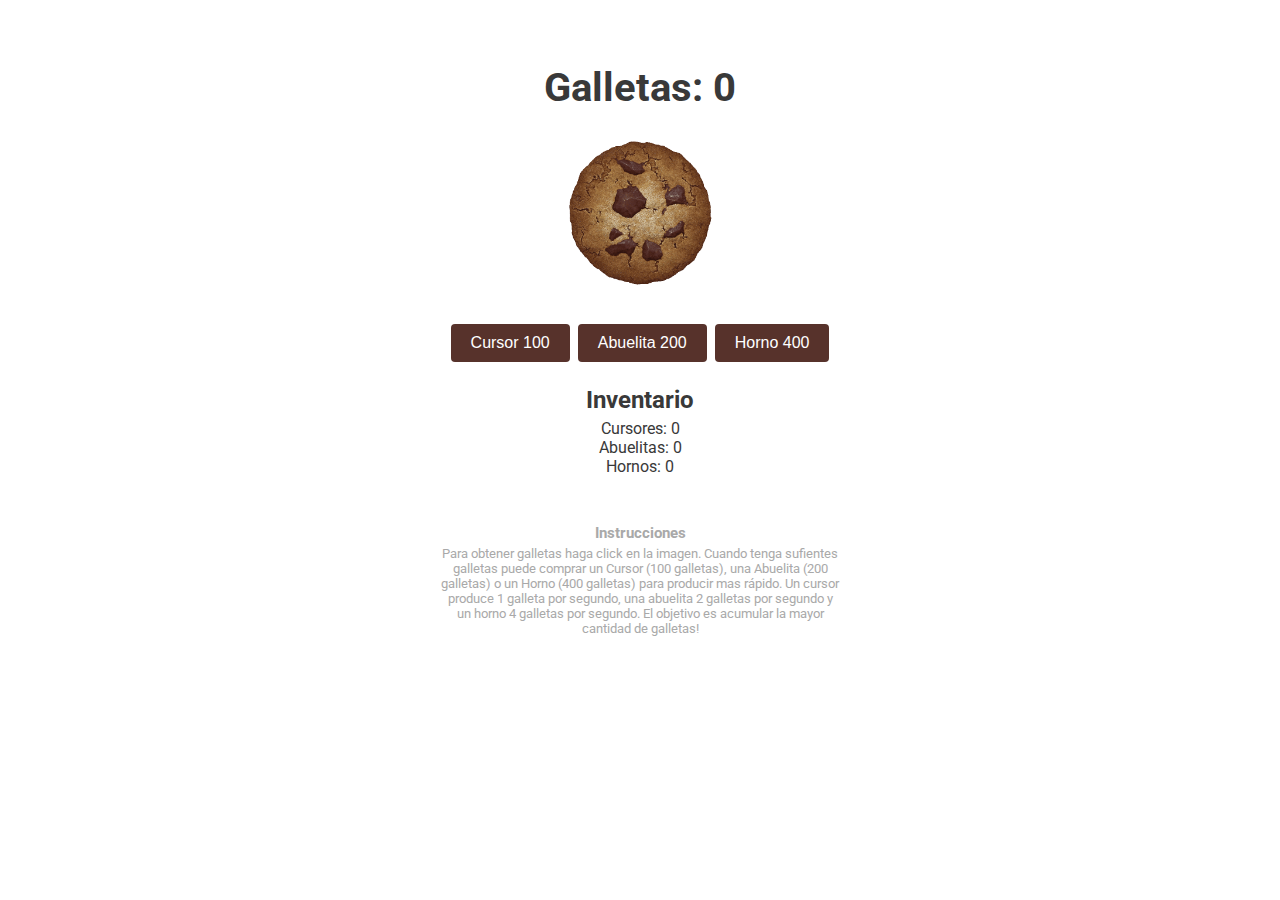
==== cookie-clicker/index.html @ 3a602e5a "Update Cookie Clicker project" ====
<!DOCTYPE html>
<html>
<head>
    <title>Cookie Clicker</title>
    <link href="https://fonts.googleapis.com/css?family=Roboto" rel="stylesheet">
    <link rel="stylesheet" type="text/css" href="style.css">
    <script src="juego.js"></script>
</head>
<body>
    <div class="container">
        <h1>Galletas: <span id="counter">0</span></h1>

        <img src="img/cookie.png" height="150" width="150" onclick="clickToCookie();">

        <button class="btn" onclick="purchase(0);">Cursor 100</button>
        <button class="btn" onclick="purchase(1);">Abuelita 200</button>
        <button class="btn" onclick="purchase(2);">Horno 400</button>

        <div id="message"></div>

        <h2>Inventario</h2>
        <div id="inventory"></div>

        <div class="instructions">
            <h3>Instrucciones</h3>
            <p>
                Para obtener galletas haga click en la imagen. Cuando tenga sufientes galletas
                puede comprar un Cursor (100 galletas), una Abuelita (200 galletas) o un Horno (400 galletas)
                para producir mas rápido. Un cursor produce 1 galleta por segundo, una abuelita 2 galletas
                por segundo y un horno 4 galletas por segundo. El objetivo es acumular la mayor cantidad de galletas!
            </p>
        </div>
    </div>
</body>
</html>
---- cookie-clicker/style.css ----
body {
    font-family: 'Roboto', sans-serif;
    color: #393939;
    margin: 0;
}

.container {
    width: 50%;
    margin: 4rem auto;
    text-align: center;
}

.container > h1 {
    font-size: 2.5rem;
}

img {
    display: block;
    margin-left: auto;
    margin-right: auto;
    margin-bottom: 2em;
    cursor: pointer;
}

img:active {
    transform: scale(1.01, 1.01);
}

.btn {
    display: inline-block;
    padding: 10px 20px;
    border: none;
    border-radius: 4px;
    margin: 4px 2px;
    background-color: #57322B;
    color: white;
    text-align: center;
    text-decoration: none;
    font-size: 1em;
    cursor: pointer;
}

#aviso {
    margin-top: 1em;
    color: #57322B;
}

h2 {
    margin-bottom: 0.2em;
}

.instructions {
    max-width: 25rem;
    margin: 0 auto;
    color: darkgray;
    font-size: 0.8rem;
}

.instructions > h3 {
    margin-top: 3rem;
    margin-bottom: 0.3rem;
}

.instructions > p {
    margin-top: 0;
}
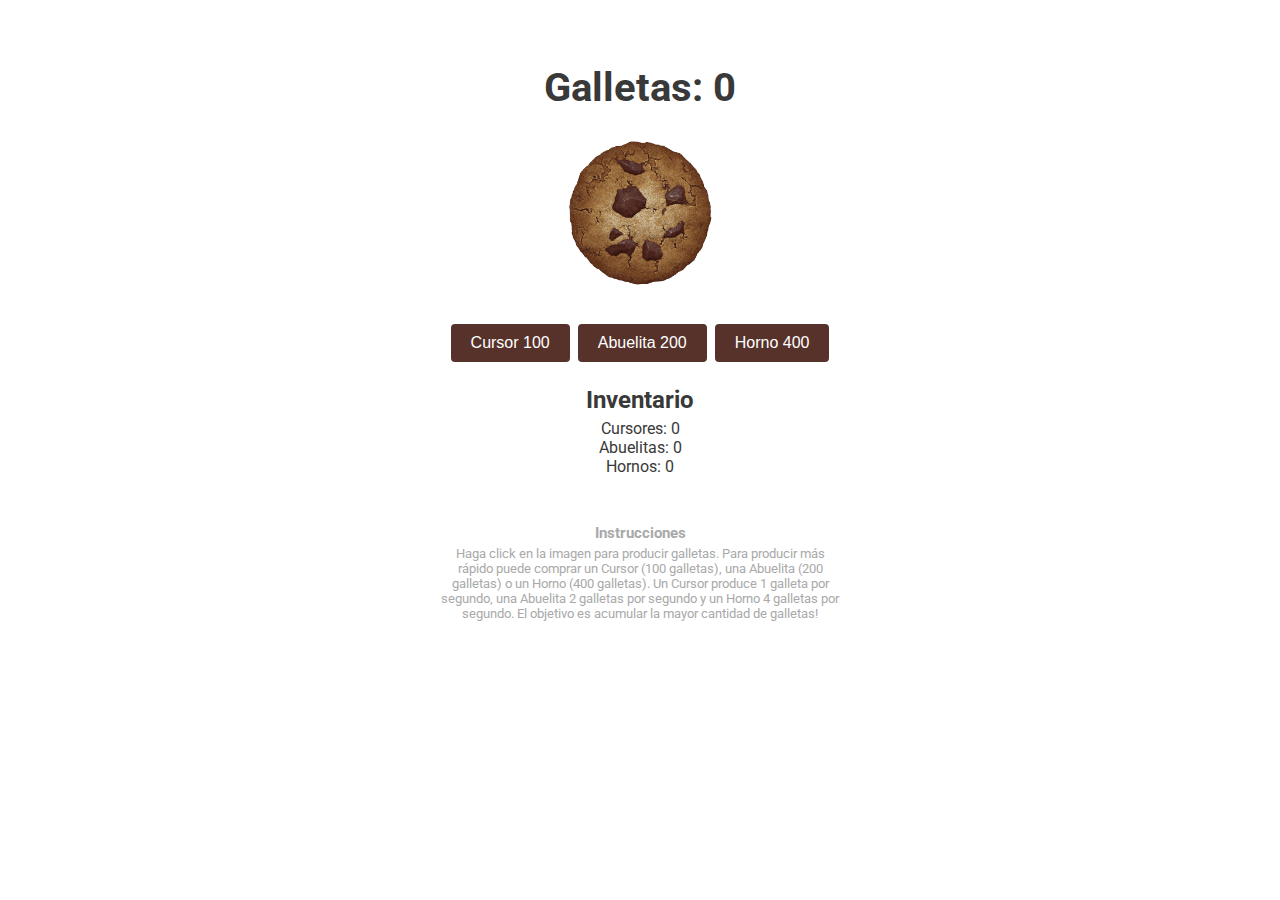
==== commit 238dfea1: "Rename files" ====
--- a/cookie-clicker/index.html
+++ b/cookie-clicker/index.html
@@ -4,7 +4,7 @@
     <title>Cookie Clicker</title>
     <link href="https://fonts.googleapis.com/css?family=Roboto" rel="stylesheet">
     <link rel="stylesheet" type="text/css" href="style.css">
-    <script src="juego.js"></script>
+    <script src="game.js"></script>
 </head>
 <body>
     <div class="container">
@@ -24,10 +24,10 @@
         <div class="instructions">
             <h3>Instrucciones</h3>
             <p>
-                Para obtener galletas haga click en la imagen. Cuando tenga sufientes galletas
-                puede comprar un Cursor (100 galletas), una Abuelita (200 galletas) o un Horno (400 galletas)
-                para producir mas rápido. Un cursor produce 1 galleta por segundo, una abuelita 2 galletas
-                por segundo y un horno 4 galletas por segundo. El objetivo es acumular la mayor cantidad de galletas!
+                Haga click en la imagen para producir galletas. Para producir más rápido
+                puede comprar un Cursor (100 galletas), una Abuelita (200 galletas) o un Horno (400 galletas).
+                Un Cursor produce 1 galleta por segundo, una Abuelita 2 galletas
+                por segundo y un Horno 4 galletas por segundo. El objetivo es acumular la mayor cantidad de galletas!
             </p>
         </div>
     </div>
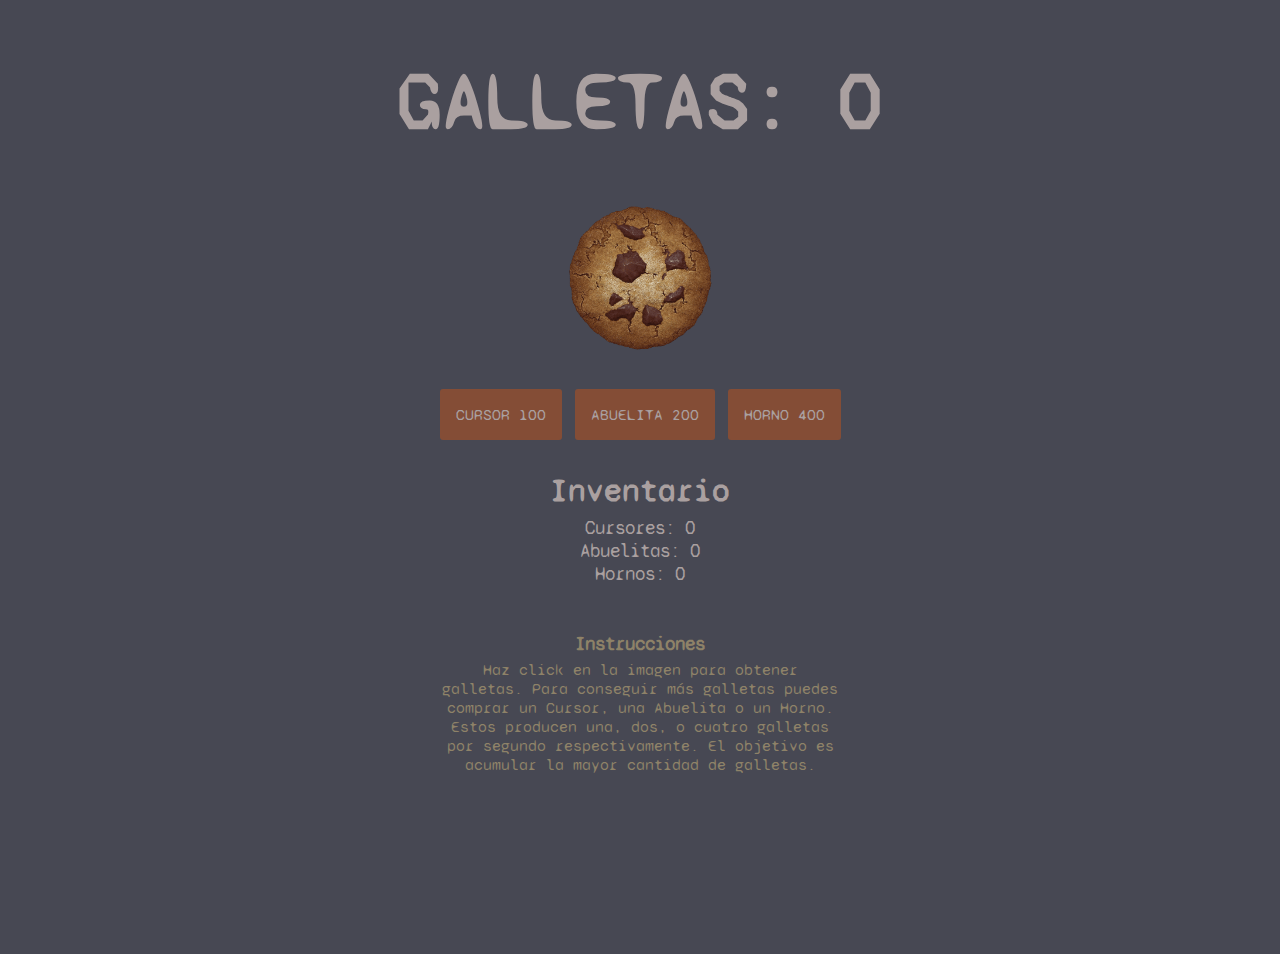
==== commit 7652bcb1: "Refactor cookie clicker" ====
--- a/cookie-clicker/index.html
+++ b/cookie-clicker/index.html
@@ -1,35 +1,36 @@
 <!DOCTYPE html>
 <html>
-<head>
+  <head>
     <title>Cookie Clicker</title>
     <link href="https://fonts.googleapis.com/css?family=Roboto" rel="stylesheet">
     <link rel="stylesheet" type="text/css" href="style.css">
+  </head>
+  <body>
+    <div class="container">
+      <h1>Galletas: <span id="counter">0</span></h1>
+
+      <img src="img/cookie.png" height="150" width="150" onclick="addACookie();">
+
+      <button class="btn" onclick="purchase(0);">Cursor 100</button>
+      <button class="btn" onclick="purchase(1);">Abuelita 200</button>
+      <button class="btn" onclick="purchase(2);">Horno 400</button>
+
+      <div id="message"></div>
+
+      <h2>Inventario</h2>
+      <div id="inventory"></div>
+
+      <div class="instructions">
+        <h3>Instrucciones</h3>
+        <p>
+        Haz click en la imagen para obtener galletas.
+        Para conseguir más galletas puedes comprar un Cursor, una Abuelita o un Horno.
+        Estos producen una, dos, o cuatro galletas por segundo respectivamente.
+        El objetivo es acumular la mayor cantidad de galletas.
+        </p>
+      </div>
+    </div>
+
     <script src="game.js"></script>
-</head>
-<body>
-    <div class="container">
-        <h1>Galletas: <span id="counter">0</span></h1>
-
-        <img src="img/cookie.png" height="150" width="150" onclick="clickToCookie();">
-
-        <button class="btn" onclick="purchase(0);">Cursor 100</button>
-        <button class="btn" onclick="purchase(1);">Abuelita 200</button>
-        <button class="btn" onclick="purchase(2);">Horno 400</button>
-
-        <div id="message"></div>
-
-        <h2>Inventario</h2>
-        <div id="inventory"></div>
-
-        <div class="instructions">
-            <h3>Instrucciones</h3>
-            <p>
-                Haga click en la imagen para producir galletas. Para producir más rápido
-                puede comprar un Cursor (100 galletas), una Abuelita (200 galletas) o un Horno (400 galletas).
-                Un Cursor produce 1 galleta por segundo, una Abuelita 2 galletas
-                por segundo y un Horno 4 galletas por segundo. El objetivo es acumular la mayor cantidad de galletas!
-            </p>
-        </div>
-    </div>
-</body>
+  </body>
 </html>
--- a/cookie-clicker/style.css
+++ b/cookie-clicker/style.css
@@ -1,66 +1,90 @@
+@import url('https://fonts.googleapis.com/css2?family=Syne+Mono&display=swap');
+
+:root {
+  --primary: #844d36;
+  --secondary: #AAA0A0;
+  --background: #474853;
+}
+
 body {
-    font-family: 'Roboto', sans-serif;
-    color: #393939;
-    margin: 0;
+  margin: 0;
+  min-height: 100vh;
+  background-color: var(--background);
+  font-family: 'Syne Mono', monospace;
 }
 
 .container {
-    width: 50%;
-    margin: 4rem auto;
-    text-align: center;
+  margin: 0 auto;
+  width: 50%;
+  text-align: center;
 }
 
 .container > h1 {
-    font-size: 2.5rem;
+  color: var(--secondary);
+  font-size: 5rem;
+  text-transform: uppercase;
 }
 
 img {
-    display: block;
-    margin-left: auto;
-    margin-right: auto;
-    margin-bottom: 2em;
-    cursor: pointer;
+  display: block;
+  margin: 0 auto 2em;
+  cursor: pointer;
 }
 
 img:active {
-    transform: scale(1.01, 1.01);
+  transform: scale(1.01, 1.01);
 }
 
 .btn {
-    display: inline-block;
-    padding: 10px 20px;
-    border: none;
-    border-radius: 4px;
-    margin: 4px 2px;
-    background-color: #57322B;
-    color: white;
-    text-align: center;
-    text-decoration: none;
-    font-size: 1em;
-    cursor: pointer;
+  display: inline-block;
+  margin: 4px 2px;
+  border: none;
+  border-radius: 3px;
+  padding: 1rem;
+  background-color: var(--primary);
+  color: var(--secondary);
+  text-align: center;
+  text-decoration: none;
+  text-transform: uppercase;
+  font-family: inherit;
+  font-size: 1rem;
+  cursor: pointer;
 }
 
-#aviso {
-    margin-top: 1em;
-    color: #57322B;
+.btn:active {
+  transform: scale(1.02, 1.02);
+}
+
+.btn:focus {
+  outline: none;
+}
+
+#message {
+  margin-top: 0.7em;
+  color: var(--secondary);
 }
 
 h2 {
-    margin-bottom: 0.2em;
+  margin-bottom: 0.2em;
+  color: var(--secondary);
+  font-size: 2rem;
+}
+
+#inventory {
+  color: var(--secondary);
+  font-size: 1.2rem;
 }
 
 .instructions {
-    max-width: 25rem;
-    margin: 0 auto;
-    color: darkgray;
-    font-size: 0.8rem;
+  max-width: 25rem;
+  margin: 0 auto;
+  color: #8E8268;
 }
 
 .instructions > h3 {
-    margin-top: 3rem;
-    margin-bottom: 0.3rem;
+  margin: 3rem 0 .3rem;
 }
 
 .instructions > p {
-    margin-top: 0;
+  margin-top: 0;
 }
